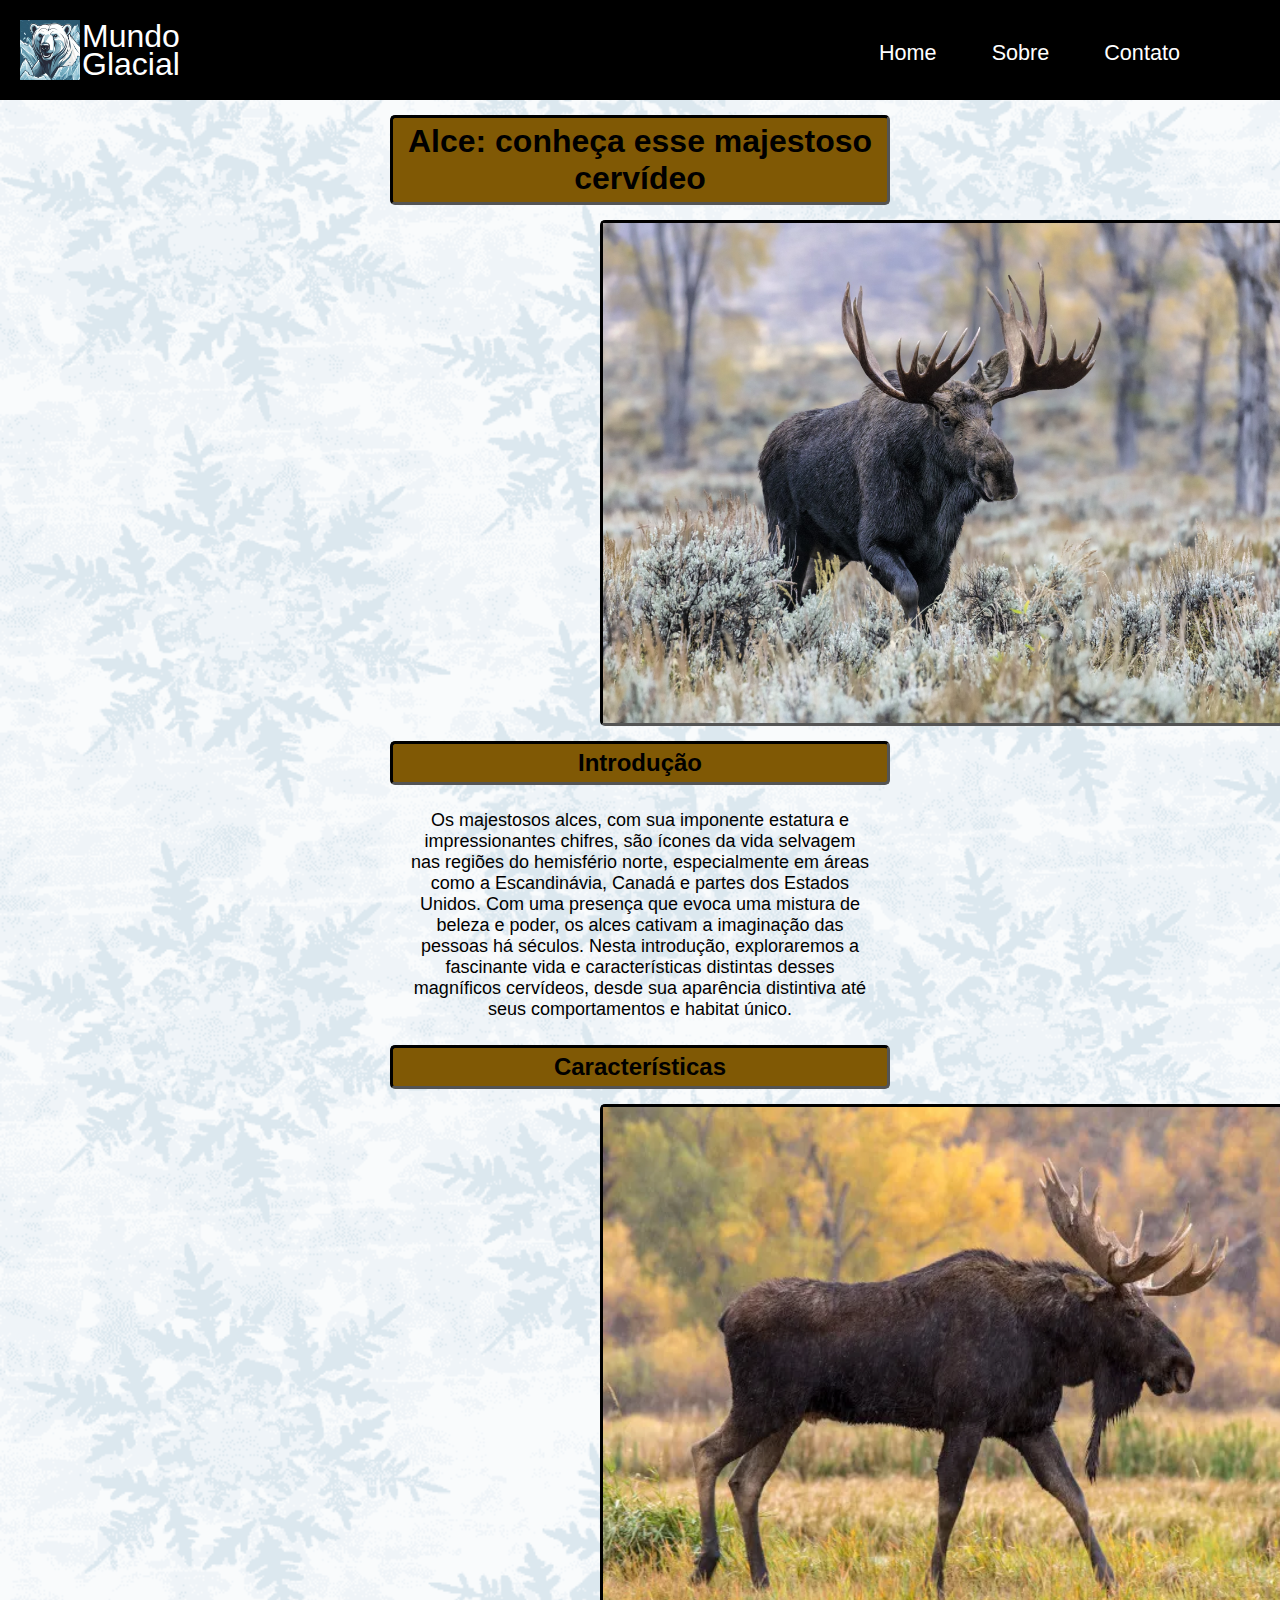
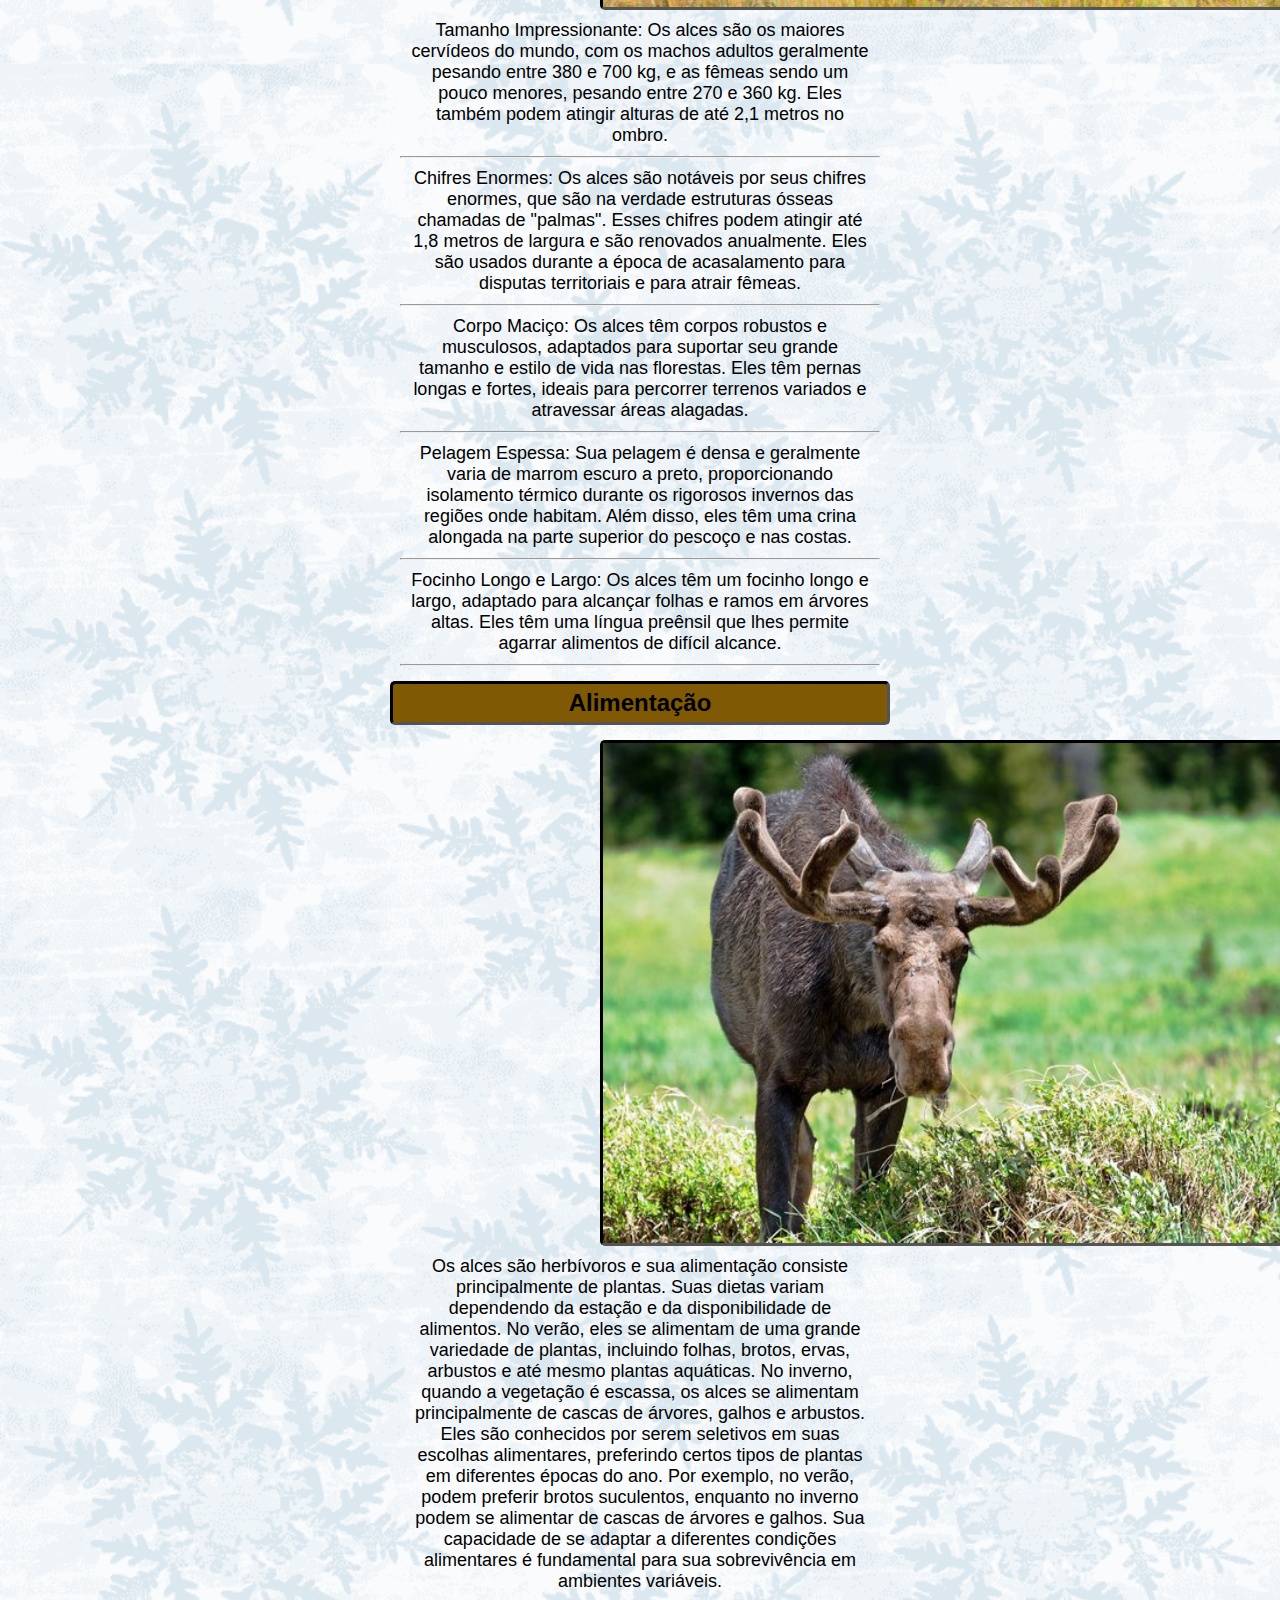
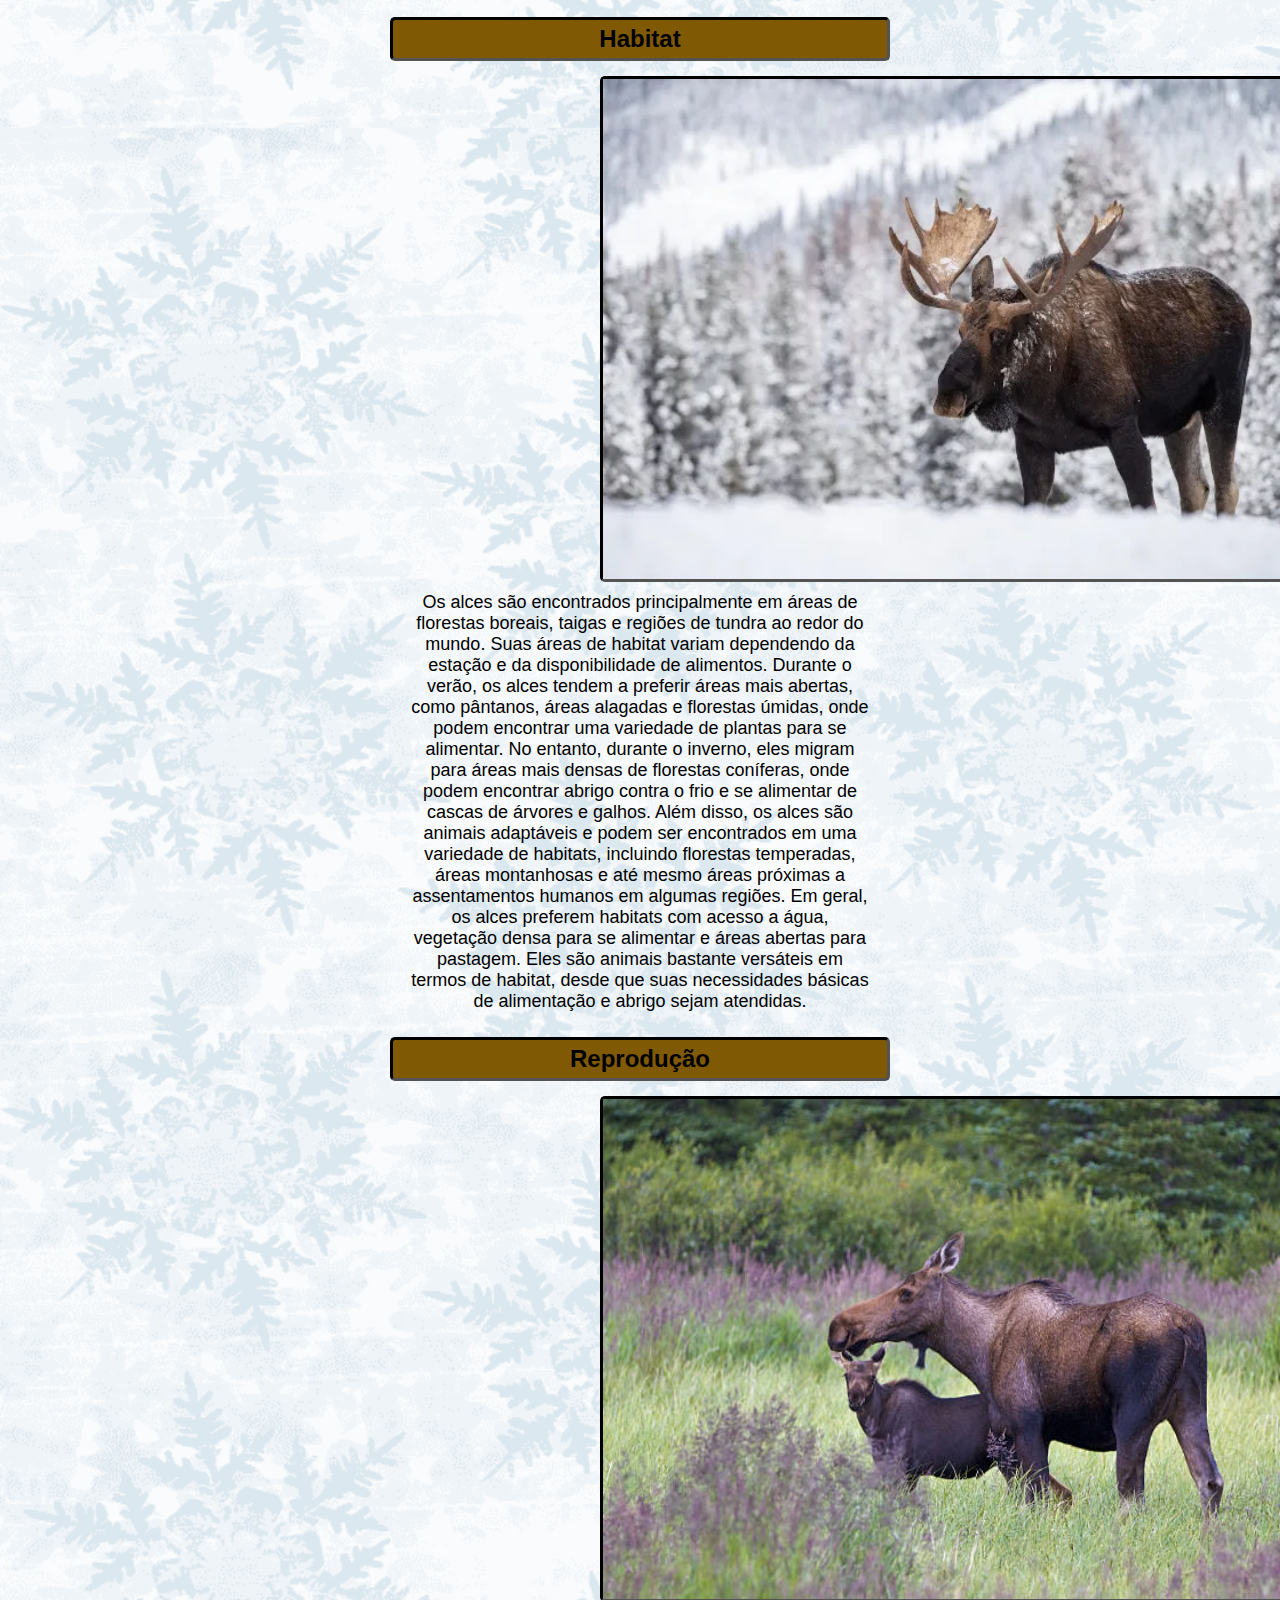
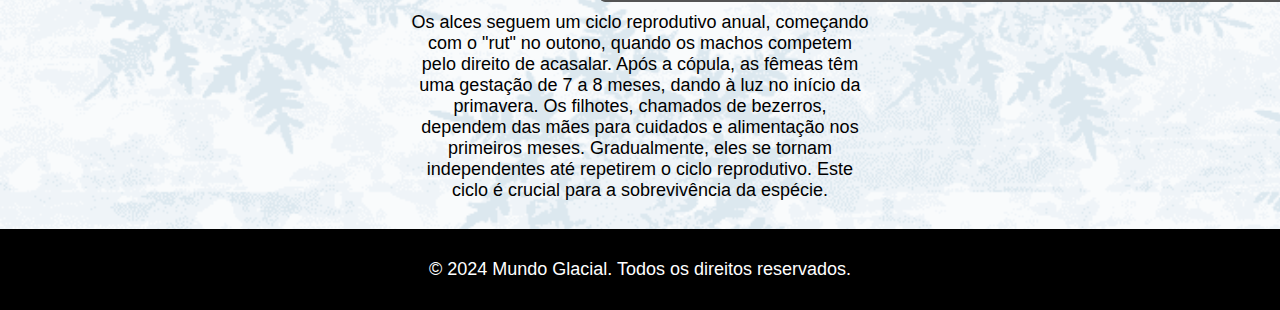
==== alce.html @ db26a552 "Add files via upload" ====
<!DOCTYPE html>
<html lang="pt-br">
<head>
    <meta charset="UTF-8">
    <link rel="stylesheet" href="alce.css">
    <meta name="viewport" content="width=device-width, initial-scale=1.0">
    <title>Alce</title>
</head>
<body>

    <header>
        <img id="logo" src="logo.jpg" alt="">
        <p id="mr">Mundo</p>
        <p id="polar">Glacial</p>
        <div class="container">
            <nav>
                <ul>
                    <li><a href="home.html">Home</a></li>
                    <li><a href="#">Sobre</a></li>
                    <li><a href="#">Contato</a></li>
                </ul>
            </nav>
        </div>
    </header>
    
    <div class="topic">
        <h1>Alce: conheça esse majestoso cervídeo<h1>
    </div>

    <div class="bord">
        <img class="image" src="alce_508439251.jpg" alt="">
    </div>
    
    <div class="topic">
        <h2>Introdução</h2>
    </div>

        <p>Os majestosos alces, com sua imponente estatura e impressionantes chifres, são ícones da vida selvagem nas regiões do hemisfério norte, especialmente em áreas como a Escandinávia, Canadá e partes dos Estados Unidos. Com uma presença que evoca uma mistura de beleza e poder, os alces cativam a imaginação das pessoas há séculos. Nesta introdução, exploraremos a fascinante vida e características distintas desses magníficos cervídeos, desde sua aparência distintiva até seus comportamentos e habitat único.</p>

        <div class="topic">
            <h2>Características</h2>
        </div>

        <div class="bord">
          <img class="image" src="alce-macho.webp" alt="">
        </div>
        
            <p>
                Tamanho Impressionante: Os alces são os maiores cervídeos do mundo, com os machos adultos geralmente pesando entre 380 e 700 kg, e as fêmeas sendo um pouco menores, pesando entre 270 e 360 kg. Eles também podem atingir alturas de até 2,1 metros no ombro.
            </p> 

            <hr>

            <p>
                Chifres Enormes: Os alces são notáveis por seus chifres enormes, que são na verdade estruturas ósseas chamadas de "palmas". Esses chifres podem atingir até 1,8 metros de largura e são renovados anualmente. Eles são usados durante a época de acasalamento para disputas territoriais e para atrair fêmeas.
            </p>

            <hr>

            <p>
                Corpo Maciço: Os alces têm corpos robustos e musculosos, adaptados para suportar seu grande tamanho e estilo de vida nas florestas. Eles têm pernas longas e fortes, ideais para percorrer terrenos variados e atravessar áreas alagadas.
            </p>

            <hr>

            <p>
                Pelagem Espessa: Sua pelagem é densa e geralmente varia de marrom escuro a preto, proporcionando isolamento térmico durante os rigorosos invernos das regiões onde habitam. Além disso, eles têm uma crina alongada na parte superior do pescoço e nas costas.
            </p>

            <hr> 

            <p>
                Focinho Longo e Largo: Os alces têm um focinho longo e largo, adaptado para alcançar folhas e ramos em árvores altas. Eles têm uma língua preênsil que lhes permite agarrar alimentos de difícil alcance.
            </p>

            <hr>
        
        <div class="topic">
            <h2>Alimentação</h2>
        </div>

        <div class="bord">
            <img class="image" src="alce alimento.jpg" alt="">
        </div>
        
            <p>
                Os alces são herbívoros e sua alimentação consiste principalmente de plantas. Suas dietas variam dependendo da estação e da disponibilidade de alimentos. No verão, eles se alimentam de uma grande variedade de plantas, incluindo folhas, brotos, ervas, arbustos e até mesmo plantas aquáticas. No inverno, quando a vegetação é escassa, os alces se alimentam principalmente de cascas de árvores, galhos e arbustos. Eles são conhecidos por serem seletivos em suas escolhas alimentares, preferindo certos tipos de plantas em diferentes épocas do ano. Por exemplo, no verão, podem preferir brotos suculentos, enquanto no inverno podem se alimentar de cascas de árvores e galhos. Sua capacidade de se adaptar a diferentes condições alimentares é fundamental para sua sobrevivência em ambientes variáveis.
            </p>
        
        <div class="topic">
            <h2>Habitat</h2>
        </div>

        <div class="bord">
            <img class="image" src="alce.webp" alt="">
        </div>
        
        <p>
            Os alces são encontrados principalmente em áreas de florestas boreais, taigas e regiões de tundra ao redor do mundo. Suas áreas de habitat variam dependendo da estação e da disponibilidade de alimentos. Durante o verão, os alces tendem a preferir áreas mais abertas, como pântanos, áreas alagadas e florestas úmidas, onde podem encontrar uma variedade de plantas para se alimentar. No entanto, durante o inverno, eles migram para áreas mais densas de florestas coníferas, onde podem encontrar abrigo contra o frio e se alimentar de cascas de árvores e galhos. Além disso, os alces são animais adaptáveis e podem ser encontrados em uma variedade de habitats, incluindo florestas temperadas, áreas montanhosas e até mesmo áreas próximas a assentamentos humanos em algumas regiões. Em geral, os alces preferem habitats com acesso a água, vegetação densa para se alimentar e áreas abertas para pastagem. Eles são animais bastante versáteis em termos de habitat, desde que suas necessidades básicas de alimentação e abrigo sejam atendidas.
        </p>

        <div class="topic">
            <h2>Reprodução</h2>
        </div>

        <div class="bord">
            <img class="image" src="alce rep.jpg" alt="">
        </div>
   
        <p>
            Os alces seguem um ciclo reprodutivo anual, começando com o "rut" no outono, quando os machos competem pelo direito de acasalar. Após a cópula, as fêmeas têm uma gestação de 7 a 8 meses, dando à luz no início da primavera. Os filhotes, chamados de bezerros, dependem das mães para cuidados e alimentação nos primeiros meses. Gradualmente, eles se tornam independentes até repetirem o ciclo reprodutivo. Este ciclo é crucial para a sobrevivência da espécie.
        </p>

        <br>

        <footer>
                <p>&copy; 2024 Mundo Glacial. Todos os direitos reservados.</p>
        </footer>
        

</body>
</html>
---- alce.css ----
*{
    margin: 0;
    padding: 0;
    box-sizing: border-box;
    font-family: 'Franklin Gothic Medium', 'Arial Narrow', Arial, sans-serif;
}

body{
    background-image: url(fundo2.png);
    background-size: 130%;
    background-repeat: repeat;
}

h1,h2{
    text-align: center;  
 }

.bord{
    height: 506px;
    width: 706px;
    border-style: inset;
    border-color: rgb(0, 0, 0);
    border-radius: 5px;
    margin-left: 600px;
 }

.image{
    display: block;
    margin-left: auto;
    margin-right: auto;
    height: 500px;
    width: 700px;
}

p{
    font-size: large;
    text-align: center;
    margin-left: 400px;
    margin-right: 400px;
    padding: 10px;
    
}
    
header {
    background-color: #000000;
    color: #fff;
    padding: 20px 0;
    height: 100px;
}

.container {
    width: 400px;
    position: absolute;
    top: 40px;
    right: 1px;
    font-size: large;
    
  }

nav ul li {
    display: inline;
    margin-right: 30px;
}

nav ul li a {
    color: #fff;
    text-decoration: none;
    font-size: larger;
}

nav ul li a:hover {
    text-decoration: underline;
}

footer{
    background-color: #000000;
    color: #fff;
    padding: 20px 0;
    font-size: large;

}

.topic{
    background-color: rgb(128, 89, 5);
    margin-left: auto;
    margin-right: auto;
    margin-top: 15px;
    margin-bottom: 15px;
    width: 500px;
    padding: 5px;
    border-radius: 5px;
    border-style: inset;
    border-color: #000000;
}

hr{
    margin-left: 400px;
    margin-right: 400px;
}

a{
    margin-right: 20px;
}

#logo{
    height: 60px;
    width: 60px;
    margin-left: 20px;
}

#polar{
    margin-top: 10px;
    margin-bottom: 10px;
    margin-right: 10px;
    margin-left: 10px;
    position: absolute;
    top: 26px;
    left: 62px;
    font-size: xx-large;
}
#mr{
    margin-top: 5px;
    margin-bottom: 10px;
    margin-right: 10px;
    margin-left: 10px;
    position: absolute;
    top: 3px;
    left: 62px;
    font-size: xx-large

}
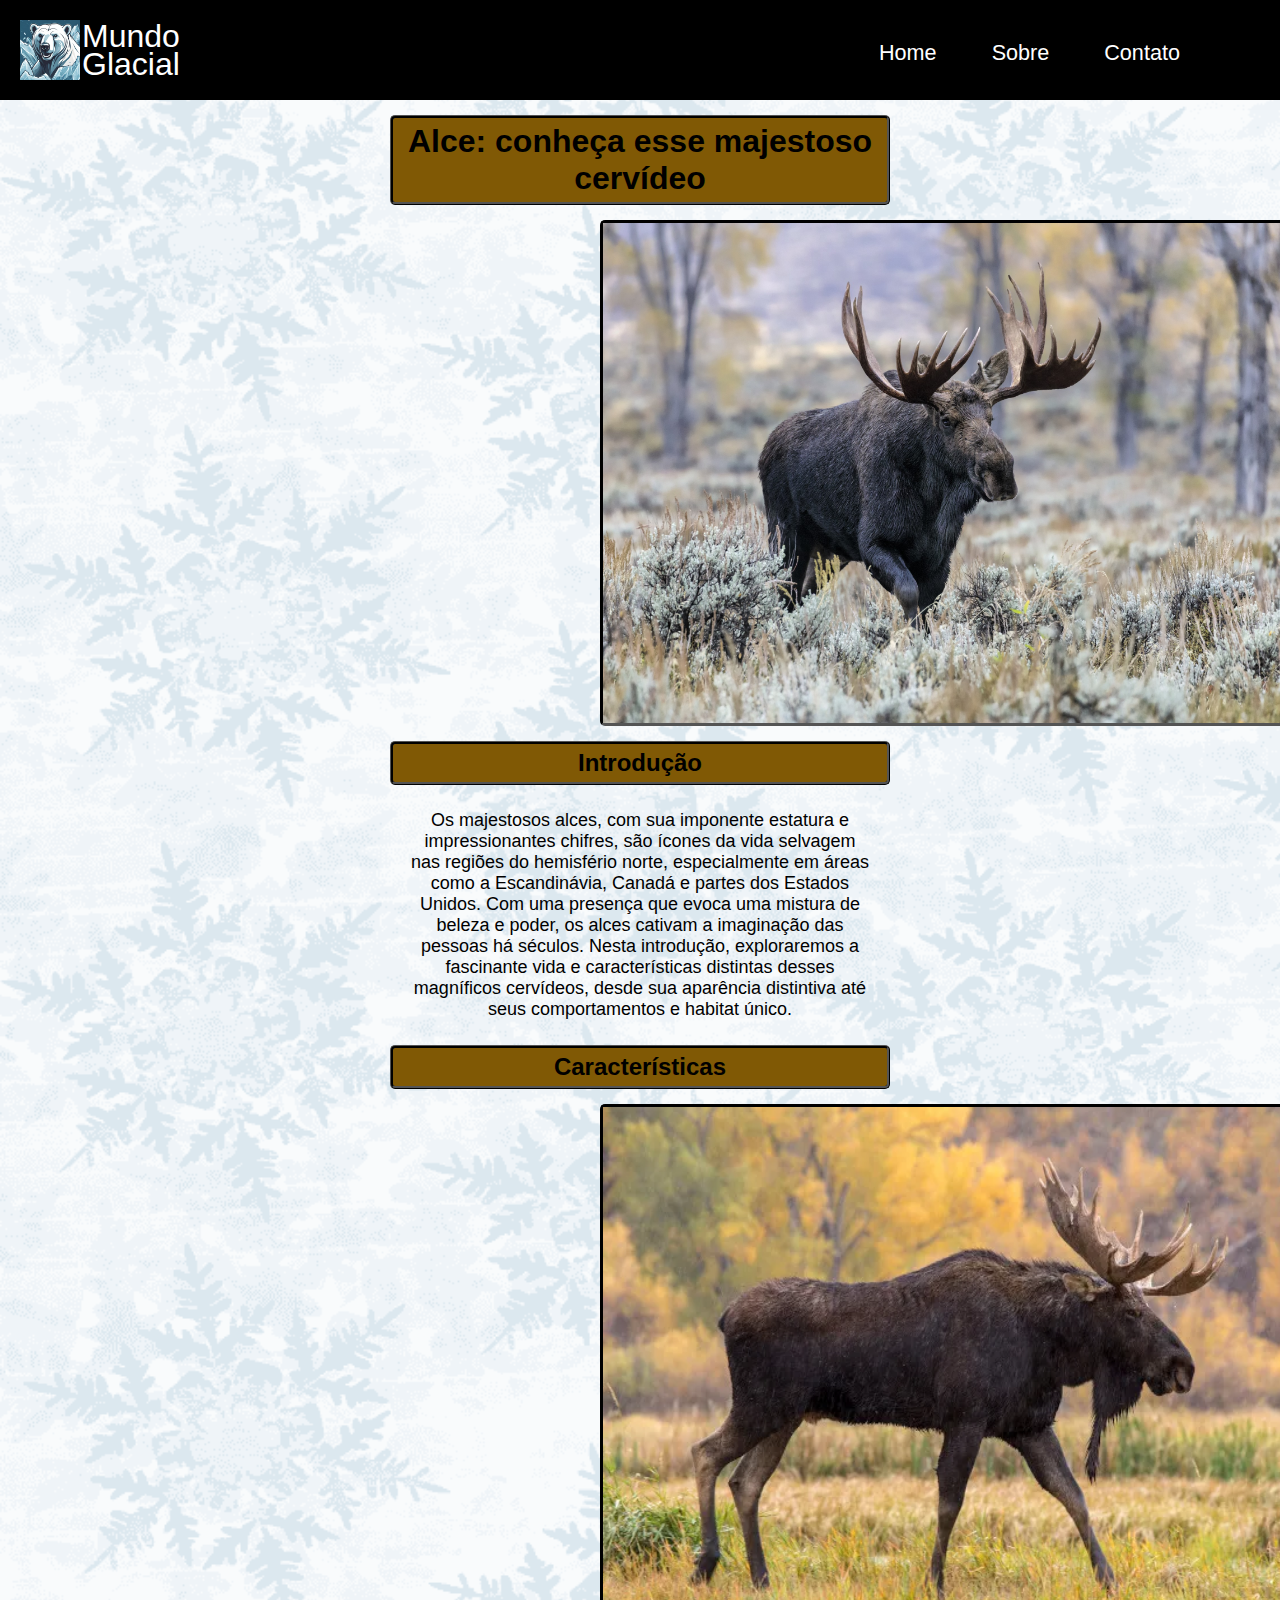
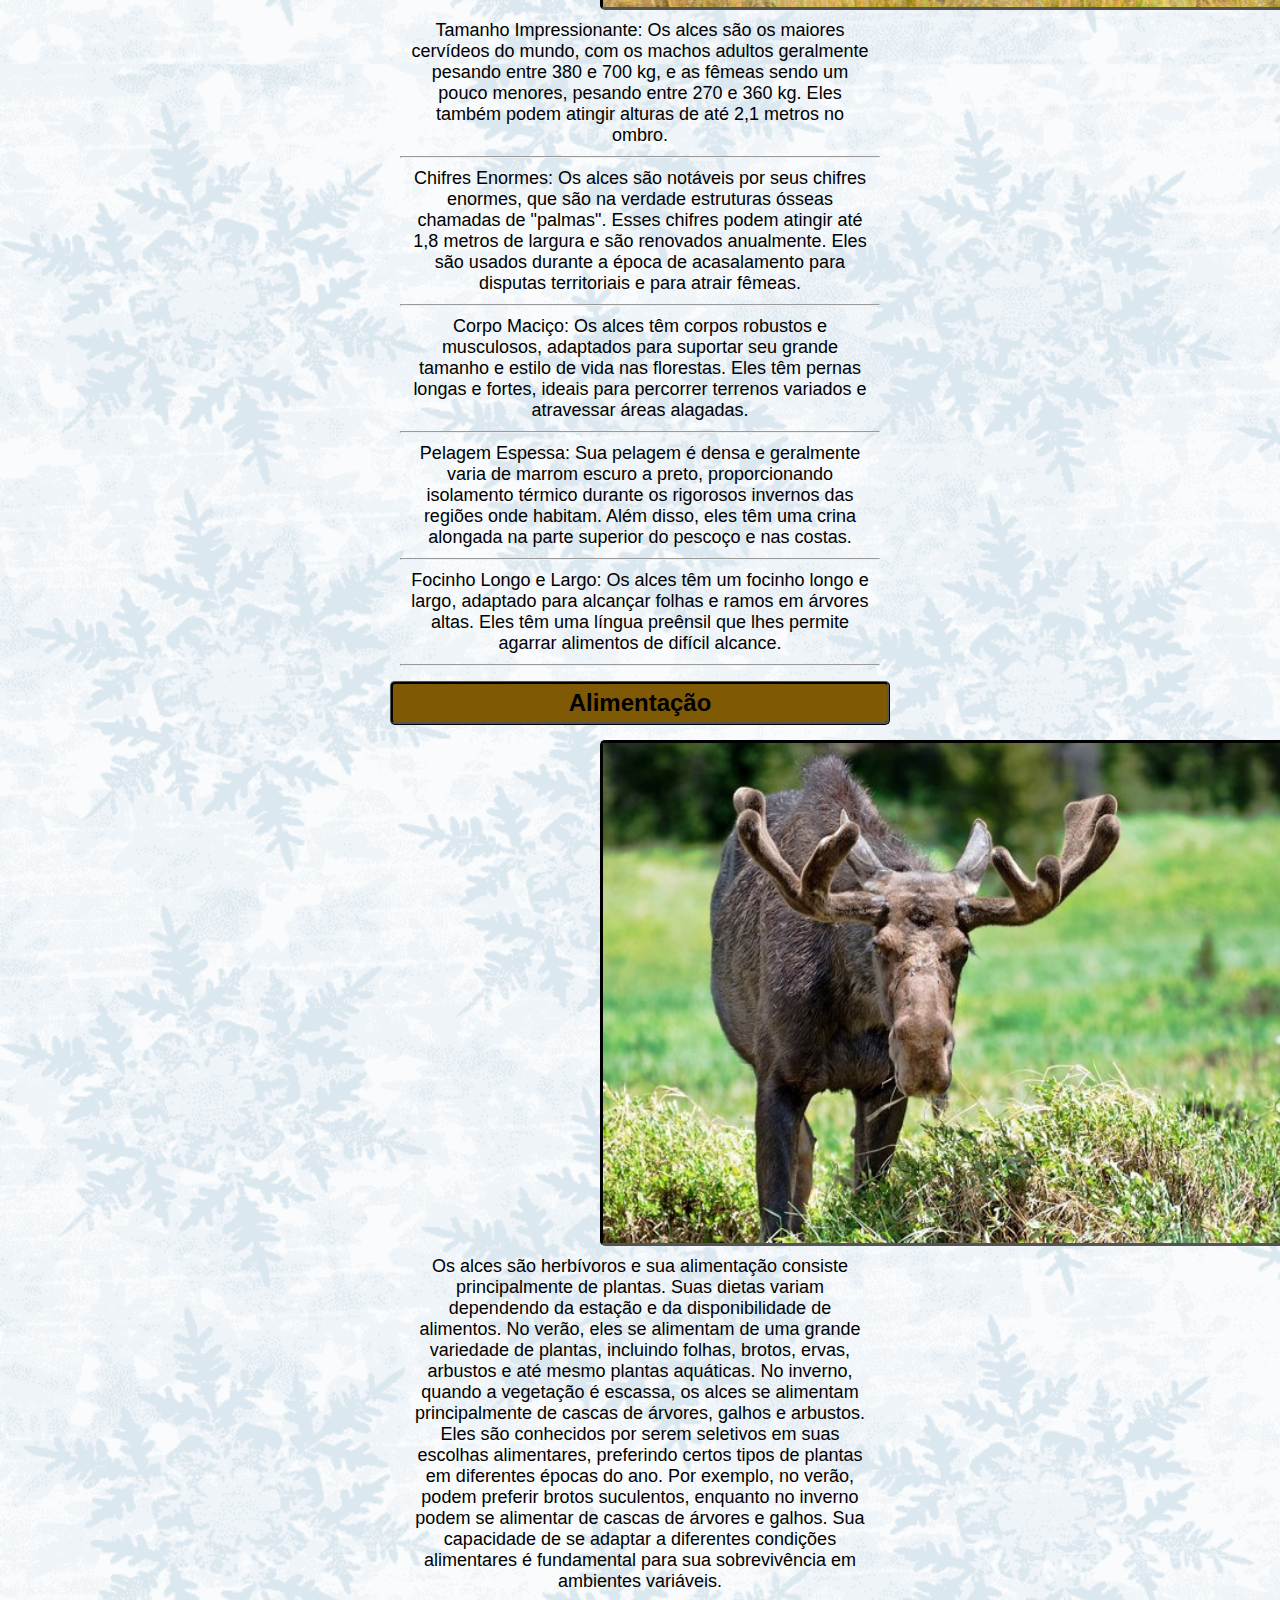
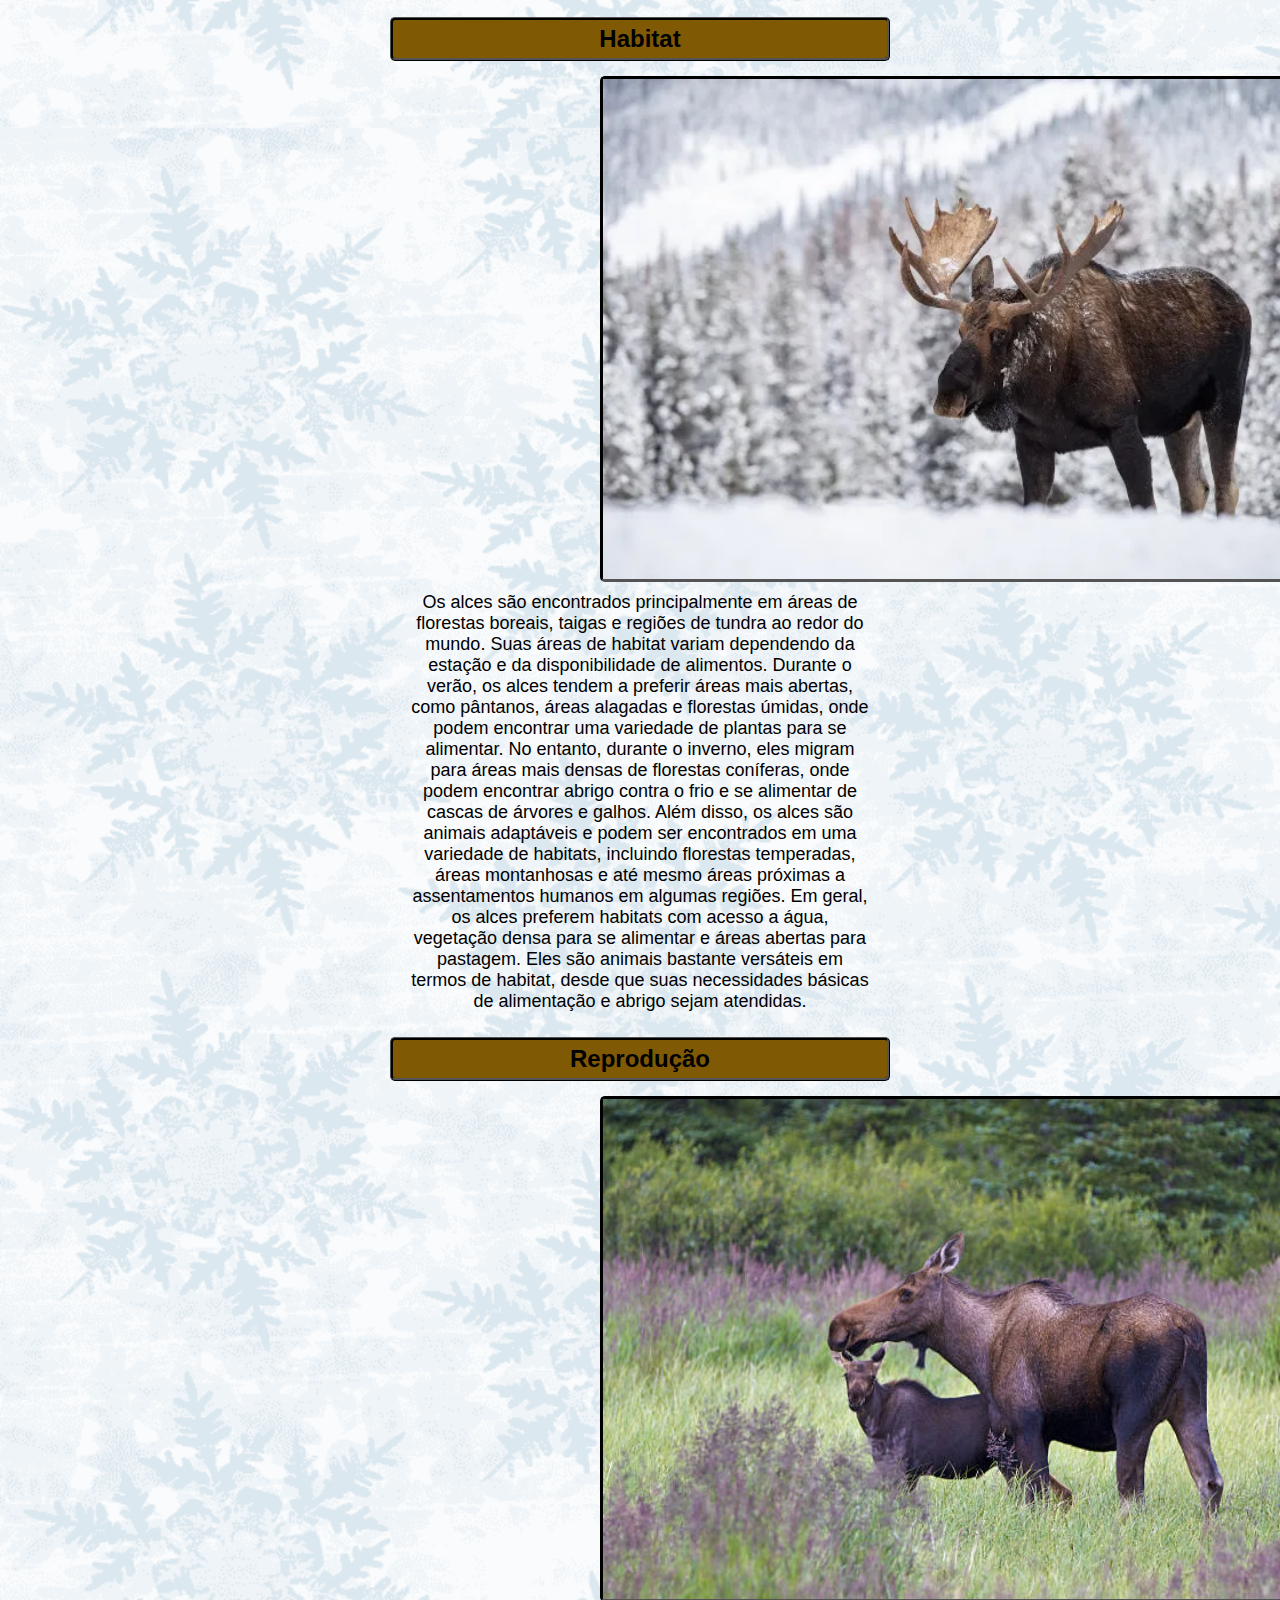
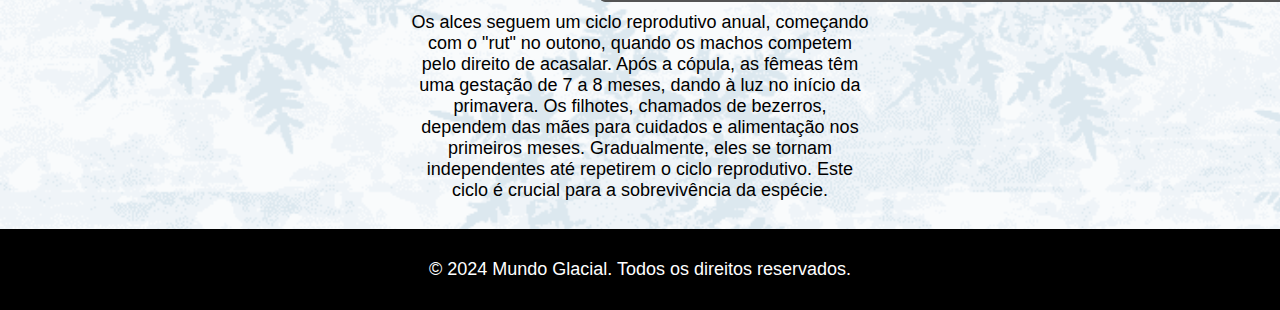
==== commit 1224d77f: "Add files via upload" ====
--- a/alce.html
+++ b/alce.html
@@ -15,7 +15,7 @@
         <div class="container">
             <nav>
                 <ul>
-                    <li><a href="home.html">Home</a></li>
+                    <li><a href="index.html">Home</a></li>
                     <li><a href="#">Sobre</a></li>
                     <li><a href="#">Contato</a></li>
                 </ul>
--- a/alce.css
+++ b/alce.css
@@ -89,7 +89,7 @@
     width: 500px;
     padding: 5px;
     border-radius: 5px;
-    border-style: inset;
+    border-style: ridge;
     border-color: #000000;
 }
 
